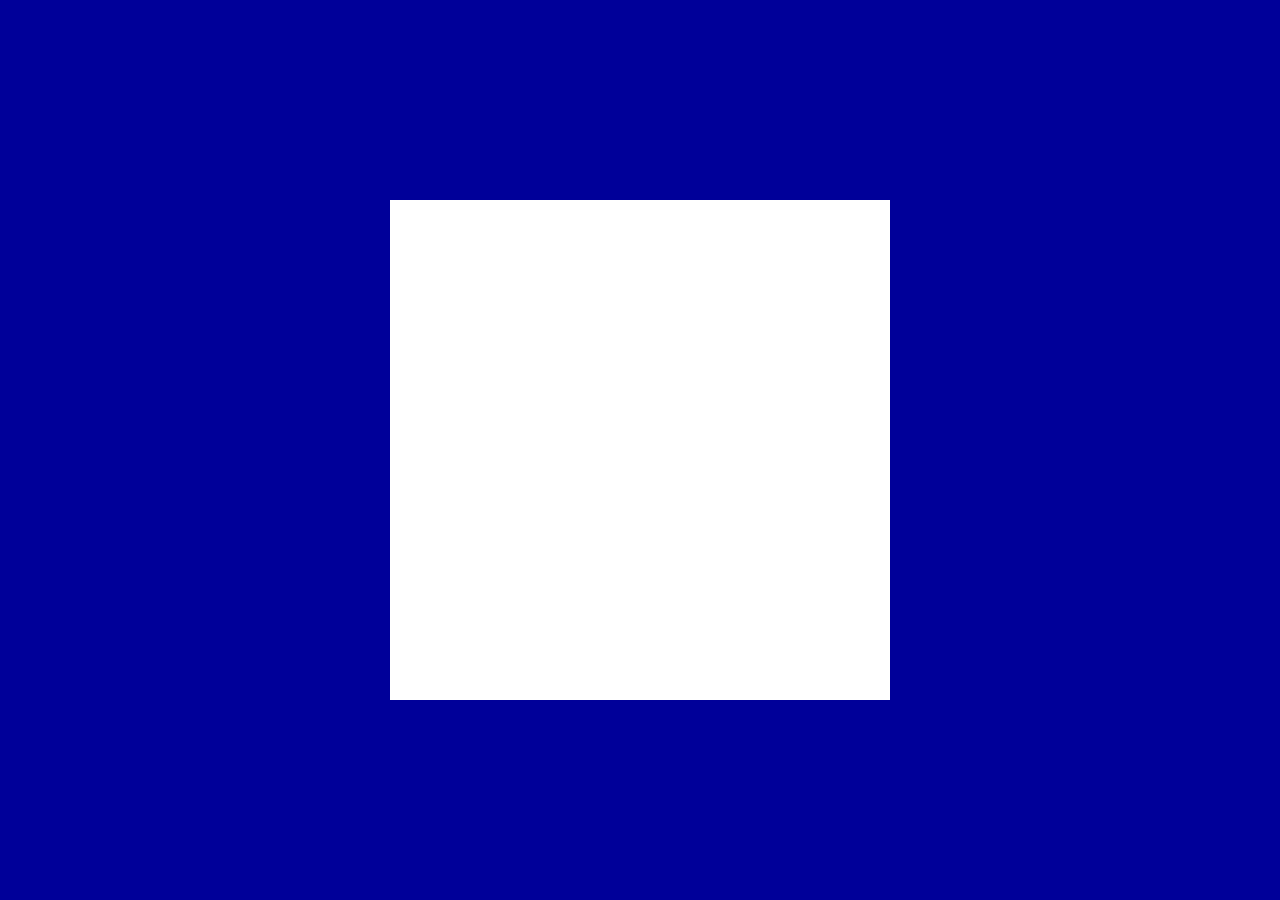
==== pages/connect.html @ c86892b0 "Refatoração" ====
<!DOCTYPE html>
<html lang="en">
<head>
    <meta charset="UTF-8">
    <meta name="viewport" content="width=device-width, initial-scale=1.0">
    <title>Connect da Dani</title>
    <link rel="stylesheet" href="../styles/connect.css">
</head>
<body>
    <div class="connect">
        
    </div>
</body>
</html>
---- styles/connect.css ----
@import url('https://fonts.googleapis.com/css2?family=Galindo&display=swap');

/* https://celke.com.br/artigo/tabela-de-cores-html-nome-hexadecimal-rgb */

:root {
    --azul: #000099;
    --amarelo: #efae54;
    --verde: #008000;
    --vermelho: #FF6347;
    --branco: #ffffff;
}

* {
    padding: 0;
    margin: 0;
}

body {
    width: 100vw;
    height: 100vh;
    background-color: var(--azul);
    font-family: "Galindo", sans-serif;
    display: flex;
    justify-content: center;
    flex-direction: column;
    align-items: center;
}

.connect {
    width: 500px;
    height: 500px;
    background-color: white;
}
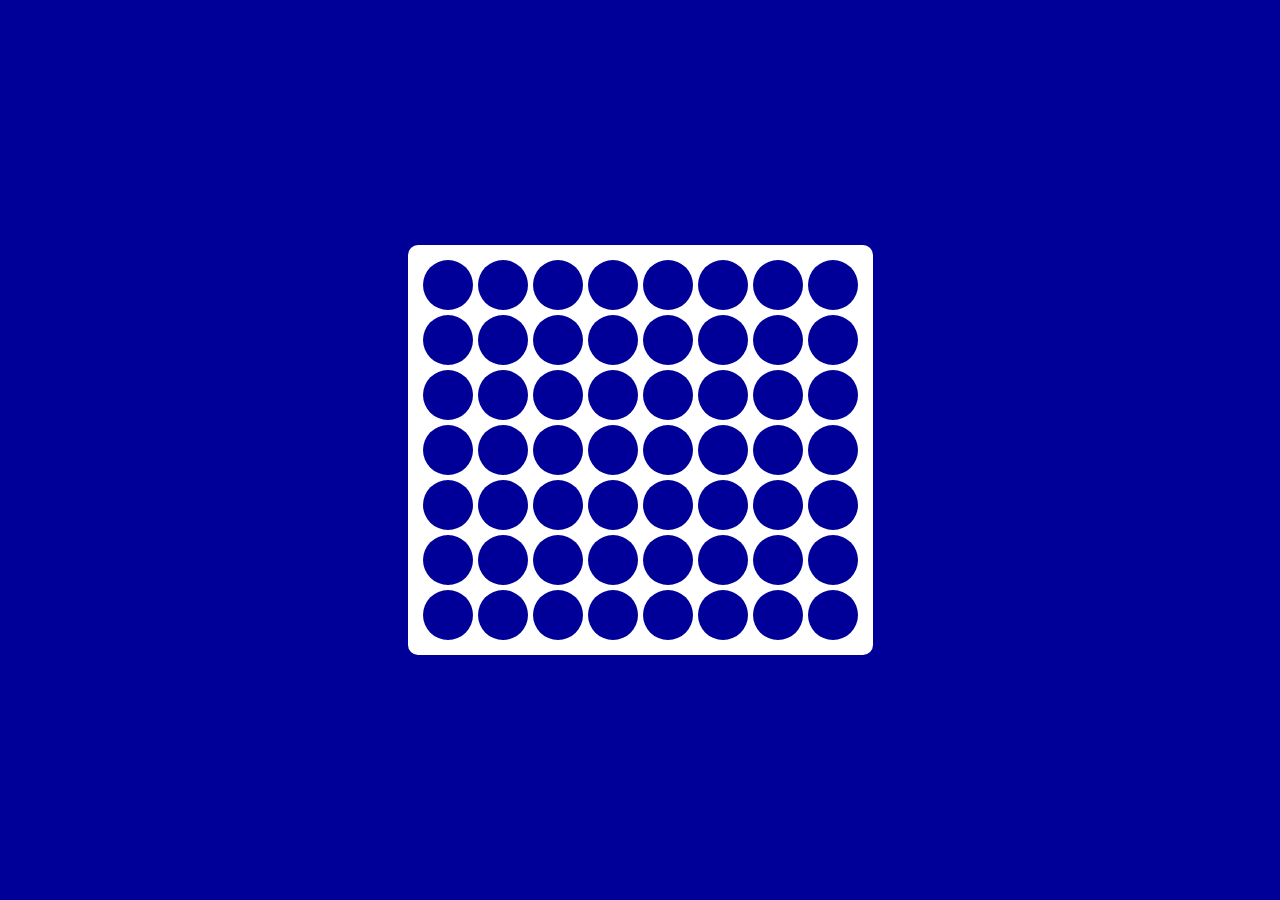
==== commit 78467219: "Tabuleiro" ====
--- a/pages/connect.html
+++ b/pages/connect.html
@@ -8,7 +8,87 @@
 </head>
 <body>
     <div class="connect">
-        
+        <div class="indicator"></div> <!-- Indicador de posição do cursor -->
+        <table class="board">
+            <!-- Tabela 8x7 com IDs baseados em posição linhaXcoluna -->
+            <!-- Linhas e colunas criadas manualmente para fácil referência no JS -->
+            <tbody>
+                <!-- Gerando cada linha -->
+                <tr>
+                    <td id="0x0" class="cell"></td>
+                    <td id="0x1" class="cell"></td>
+                    <td id="0x2" class="cell"></td>
+                    <td id="0x3" class="cell"></td>
+                    <td id="0x4" class="cell"></td>
+                    <td id="0x5" class="cell"></td>
+                    <td id="0x6" class="cell"></td>
+                    <td id="0x7" class="cell"></td>
+                </tr>
+                <tr>
+                    <td id="1x0" class="cell"></td>
+                    <td id="1x1" class="cell"></td>
+                    <td id="1x2" class="cell"></td>
+                    <td id="1x3" class="cell"></td>
+                    <td id="1x4" class="cell"></td>
+                    <td id="1x5" class="cell"></td>
+                    <td id="1x6" class="cell"></td>
+                    <td id="1x7" class="cell"></td>
+                </tr>
+                <!-- Repita esse padrão até o total de 7 linhas -->
+                <tr>
+                    <td id="2x0" class="cell"></td>
+                    <td id="2x1" class="cell"></td>
+                    <td id="2x2" class="cell"></td>
+                    <td id="2x3" class="cell"></td>
+                    <td id="2x4" class="cell"></td>
+                    <td id="2x5" class="cell"></td>
+                    <td id="2x6" class="cell"></td>
+                    <td id="2x7" class="cell"></td>
+                </tr>
+                <tr>
+                    <td id="3x0" class="cell"></td>
+                    <td id="3x1" class="cell"></td>
+                    <td id="3x2" class="cell"></td>
+                    <td id="3x3" class="cell"></td>
+                    <td id="3x4" class="cell"></td>
+                    <td id="3x5" class="cell"></td>
+                    <td id="3x6" class="cell"></td>
+                    <td id="3x7" class="cell"></td>
+                </tr>
+                <tr>
+                    <td id="4x0" class="cell"></td>
+                    <td id="4x1" class="cell"></td>
+                    <td id="4x2" class="cell"></td>
+                    <td id="4x3" class="cell"></td>
+                    <td id="4x4" class="cell"></td>
+                    <td id="4x5" class="cell"></td>
+                    <td id="4x6" class="cell"></td>
+                    <td id="4x7" class="cell"></td>
+                </tr>
+                <tr>
+                    <td id="5x0" class="cell"></td>
+                    <td id="5x1" class="cell"></td>
+                    <td id="5x2" class="cell"></td>
+                    <td id="5x3" class="cell"></td>
+                    <td id="5x4" class="cell"></td>
+                    <td id="5x5" class="cell"></td>
+                    <td id="5x6" class="cell"></td>
+                    <td id="5x7" class="cell"></td>
+                </tr>
+                <tr>
+                    <td id="6x0" class="cell"></td>
+                    <td id="6x1" class="cell"></td>
+                    <td id="6x2" class="cell"></td>
+                    <td id="6x3" class="cell"></td>
+                    <td id="6x4" class="cell"></td>
+                    <td id="6x5" class="cell"></td>
+                    <td id="6x6" class="cell"></td>
+                    <td id="6x7" class="cell"></td>
+                </tr>
+            </tbody>
+        </table>
     </div>
+
+    <script src="../scripts/connect-animacoes.js"></script>
 </body>
-</html>+</html>
--- a/styles/connect.css
+++ b/styles/connect.css
@@ -1,18 +1,15 @@
 @import url('https://fonts.googleapis.com/css2?family=Galindo&display=swap');
-
-/* https://celke.com.br/artigo/tabela-de-cores-html-nome-hexadecimal-rgb */
 
 :root {
     --azul: #000099;
     --amarelo: #efae54;
-    --verde: #008000;
-    --vermelho: #FF6347;
     --branco: #ffffff;
 }
 
 * {
     padding: 0;
     margin: 0;
+    box-sizing: border-box;
 }
 
 body {
@@ -22,12 +19,32 @@
     font-family: "Galindo", sans-serif;
     display: flex;
     justify-content: center;
-    flex-direction: column;
     align-items: center;
 }
 
 .connect {
-    width: 500px;
-    height: 500px;
-    background-color: white;
-}+    display: flex;
+    justify-content: center;
+    align-items: center;
+    padding: 10px;
+    background-color: var(--branco);
+    border-radius: 10px;
+}
+
+.board {
+    border-spacing: 5px; /* Espaço entre as células */
+    border-collapse: separate; /* Desfaz a fusão das bordas das células */
+}
+
+.cell {
+    width: 50px;
+    height: 50px;
+    background-color: var(--azul);
+    border-radius: 50%; /* Círculo */
+    padding: 0;
+    /* Alinhamento das células, evitando espaçamento extra */
+    text-align: center;
+    vertical-align: middle;
+}
+
+
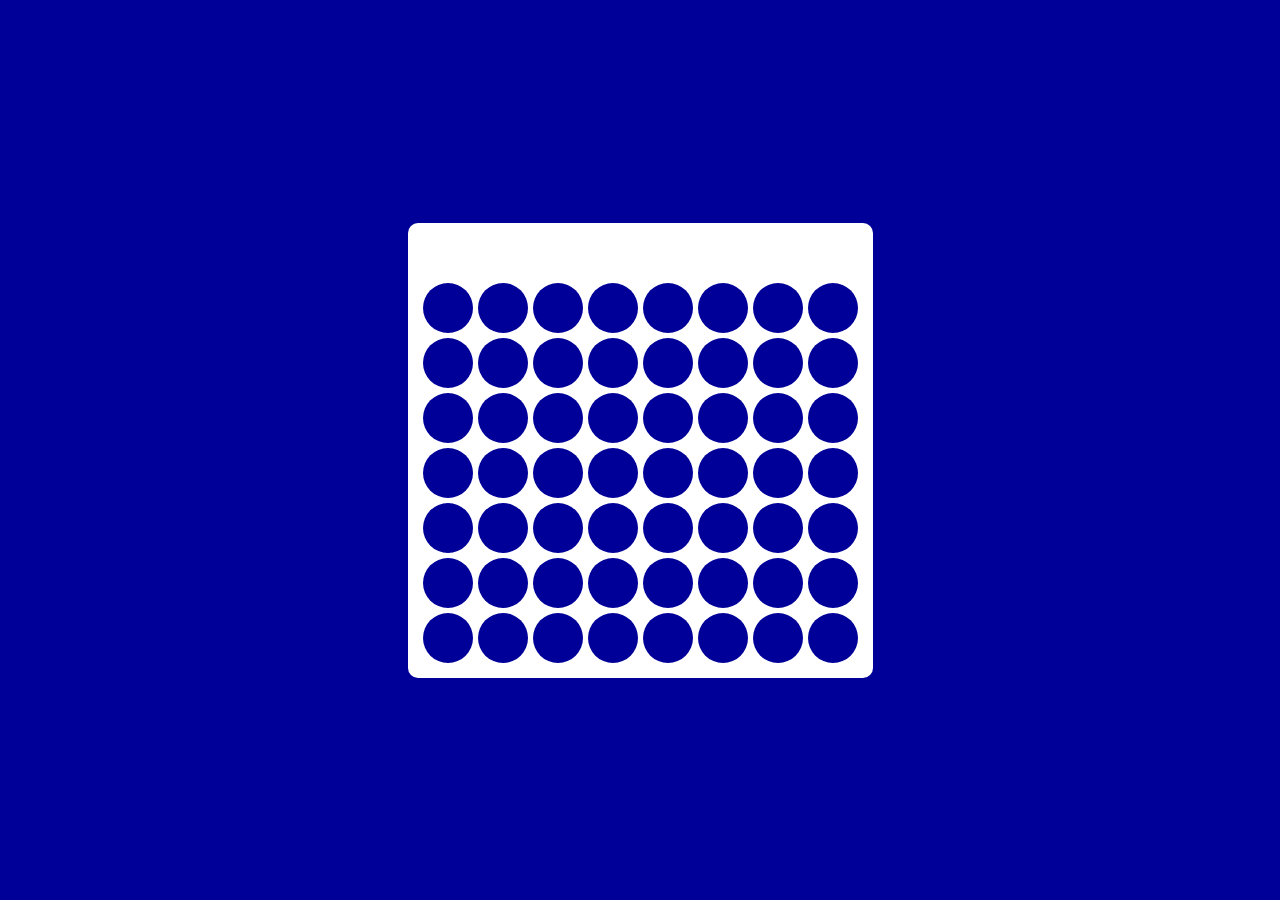
==== commit 16ead986: "Tabuleiro com a seta" ====
--- a/pages/connect.html
+++ b/pages/connect.html
@@ -3,87 +3,89 @@
 <head>
     <meta charset="UTF-8">
     <meta name="viewport" content="width=device-width, initial-scale=1.0">
-    <title>Connect da Dani</title>
+    <title>Connect4 da Dani</title>
     <link rel="stylesheet" href="../styles/connect.css">
 </head>
 <body>
     <div class="connect">
-        <div class="indicator"></div> <!-- Indicador de posição do cursor -->
+        <div class="indicator">
+            <div class="arrow-indicator" style="display: none;">&#9660;</div> <!-- Seta indicadora de coluna -->
+        </div>
         <table class="board">
             <!-- Tabela 8x7 com IDs baseados em posição linhaXcoluna -->
             <!-- Linhas e colunas criadas manualmente para fácil referência no JS -->
             <tbody>
+                <div class="arrow-indicator" style="display: none;">&#9660;</div> <!-- Seta indicadora de coluna -->
                 <!-- Gerando cada linha -->
                 <tr>
-                    <td id="0x0" class="cell"></td>
-                    <td id="0x1" class="cell"></td>
-                    <td id="0x2" class="cell"></td>
-                    <td id="0x3" class="cell"></td>
-                    <td id="0x4" class="cell"></td>
-                    <td id="0x5" class="cell"></td>
-                    <td id="0x6" class="cell"></td>
-                    <td id="0x7" class="cell"></td>
+                    <td id="0,0" class="cell"></td>
+                    <td id="0,1" class="cell"></td>
+                    <td id="0,2" class="cell"></td>
+                    <td id="0,3" class="cell"></td>
+                    <td id="0,4" class="cell"></td>
+                    <td id="0,5" class="cell"></td>
+                    <td id="0,6" class="cell"></td>
+                    <td id="0,7" class="cell"></td>
                 </tr>
                 <tr>
-                    <td id="1x0" class="cell"></td>
-                    <td id="1x1" class="cell"></td>
-                    <td id="1x2" class="cell"></td>
-                    <td id="1x3" class="cell"></td>
-                    <td id="1x4" class="cell"></td>
-                    <td id="1x5" class="cell"></td>
-                    <td id="1x6" class="cell"></td>
-                    <td id="1x7" class="cell"></td>
-                </tr>
-                <!-- Repita esse padrão até o total de 7 linhas -->
-                <tr>
-                    <td id="2x0" class="cell"></td>
-                    <td id="2x1" class="cell"></td>
-                    <td id="2x2" class="cell"></td>
-                    <td id="2x3" class="cell"></td>
-                    <td id="2x4" class="cell"></td>
-                    <td id="2x5" class="cell"></td>
-                    <td id="2x6" class="cell"></td>
-                    <td id="2x7" class="cell"></td>
+                    <td id="1,0" class="cell"></td>
+                    <td id="1,1" class="cell"></td>
+                    <td id="1,2" class="cell"></td>
+                    <td id="1,3" class="cell"></td>
+                    <td id="1,4" class="cell"></td>
+                    <td id="1,5" class="cell"></td>
+                    <td id="1,6" class="cell"></td>
+                    <td id="1,7" class="cell"></td>
                 </tr>
                 <tr>
-                    <td id="3x0" class="cell"></td>
-                    <td id="3x1" class="cell"></td>
-                    <td id="3x2" class="cell"></td>
-                    <td id="3x3" class="cell"></td>
-                    <td id="3x4" class="cell"></td>
-                    <td id="3x5" class="cell"></td>
-                    <td id="3x6" class="cell"></td>
-                    <td id="3x7" class="cell"></td>
+                    <td id="2,0" class="cell"></td>
+                    <td id="2,1" class="cell"></td>
+                    <td id="2,2" class="cell"></td>
+                    <td id="2,3" class="cell"></td>
+                    <td id="2,4" class="cell"></td>
+                    <td id="2,5" class="cell"></td>
+                    <td id="2,6" class="cell"></td>
+                    <td id="2,7" class="cell"></td>
                 </tr>
                 <tr>
-                    <td id="4x0" class="cell"></td>
-                    <td id="4x1" class="cell"></td>
-                    <td id="4x2" class="cell"></td>
-                    <td id="4x3" class="cell"></td>
-                    <td id="4x4" class="cell"></td>
-                    <td id="4x5" class="cell"></td>
-                    <td id="4x6" class="cell"></td>
-                    <td id="4x7" class="cell"></td>
+                    <td id="3,0" class="cell"></td>
+                    <td id="3,1" class="cell"></td>
+                    <td id="3,2" class="cell"></td>
+                    <td id="3,3" class="cell"></td>
+                    <td id="3,4" class="cell"></td>
+                    <td id="3,5" class="cell"></td>
+                    <td id="3,6" class="cell"></td>
+                    <td id="3,7" class="cell"></td>
                 </tr>
                 <tr>
-                    <td id="5x0" class="cell"></td>
-                    <td id="5x1" class="cell"></td>
-                    <td id="5x2" class="cell"></td>
-                    <td id="5x3" class="cell"></td>
-                    <td id="5x4" class="cell"></td>
-                    <td id="5x5" class="cell"></td>
-                    <td id="5x6" class="cell"></td>
-                    <td id="5x7" class="cell"></td>
+                    <td id="4,0" class="cell"></td>
+                    <td id="4,1" class="cell"></td>
+                    <td id="4,2" class="cell"></td>
+                    <td id="4,3" class="cell"></td>
+                    <td id="4,4" class="cell"></td>
+                    <td id="4,5" class="cell"></td>
+                    <td id="4,6" class="cell"></td>
+                    <td id="4,7" class="cell"></td>
                 </tr>
                 <tr>
-                    <td id="6x0" class="cell"></td>
-                    <td id="6x1" class="cell"></td>
-                    <td id="6x2" class="cell"></td>
-                    <td id="6x3" class="cell"></td>
-                    <td id="6x4" class="cell"></td>
-                    <td id="6x5" class="cell"></td>
-                    <td id="6x6" class="cell"></td>
-                    <td id="6x7" class="cell"></td>
+                    <td id="5,0" class="cell"></td>
+                    <td id="5,1" class="cell"></td>
+                    <td id="5,2" class="cell"></td>
+                    <td id="5,3" class="cell"></td>
+                    <td id="5,4" class="cell"></td>
+                    <td id="5,5" class="cell"></td>
+                    <td id="5,6" class="cell"></td>
+                    <td id="5,7" class="cell"></td>
+                </tr>
+                <tr>
+                    <td id="6,0" class="cell"></td>
+                    <td id="6,1" class="cell"></td>
+                    <td id="6,2" class="cell"></td>
+                    <td id="6,3" class="cell"></td>
+                    <td id="6,4" class="cell"></td>
+                    <td id="6,5" class="cell"></td>
+                    <td id="6,6" class="cell"></td>
+                    <td id="6,7" class="cell"></td>
                 </tr>
             </tbody>
         </table>
--- a/styles/connect.css
+++ b/styles/connect.css
@@ -26,6 +26,7 @@
     display: flex;
     justify-content: center;
     align-items: center;
+    flex-direction: column;
     padding: 10px;
     background-color: var(--branco);
     border-radius: 10px;
@@ -47,4 +48,23 @@
     vertical-align: middle;
 }
 
+.indicator {
+    position: relative;
+    /* background-color: #efae54; */
+    width: 100%;
+    height: 5vh;
+}
 
+.arrow-indicator {
+    position: absolute;
+    font-size: 2.2rem;
+    color: var(--amarelo);
+    top: 0;
+    left: 50%; /* Centraliza a seta */
+    transform: translateX(-50%);
+    transition: left 0.2s;
+    pointer-events: none;
+}
+
+
+
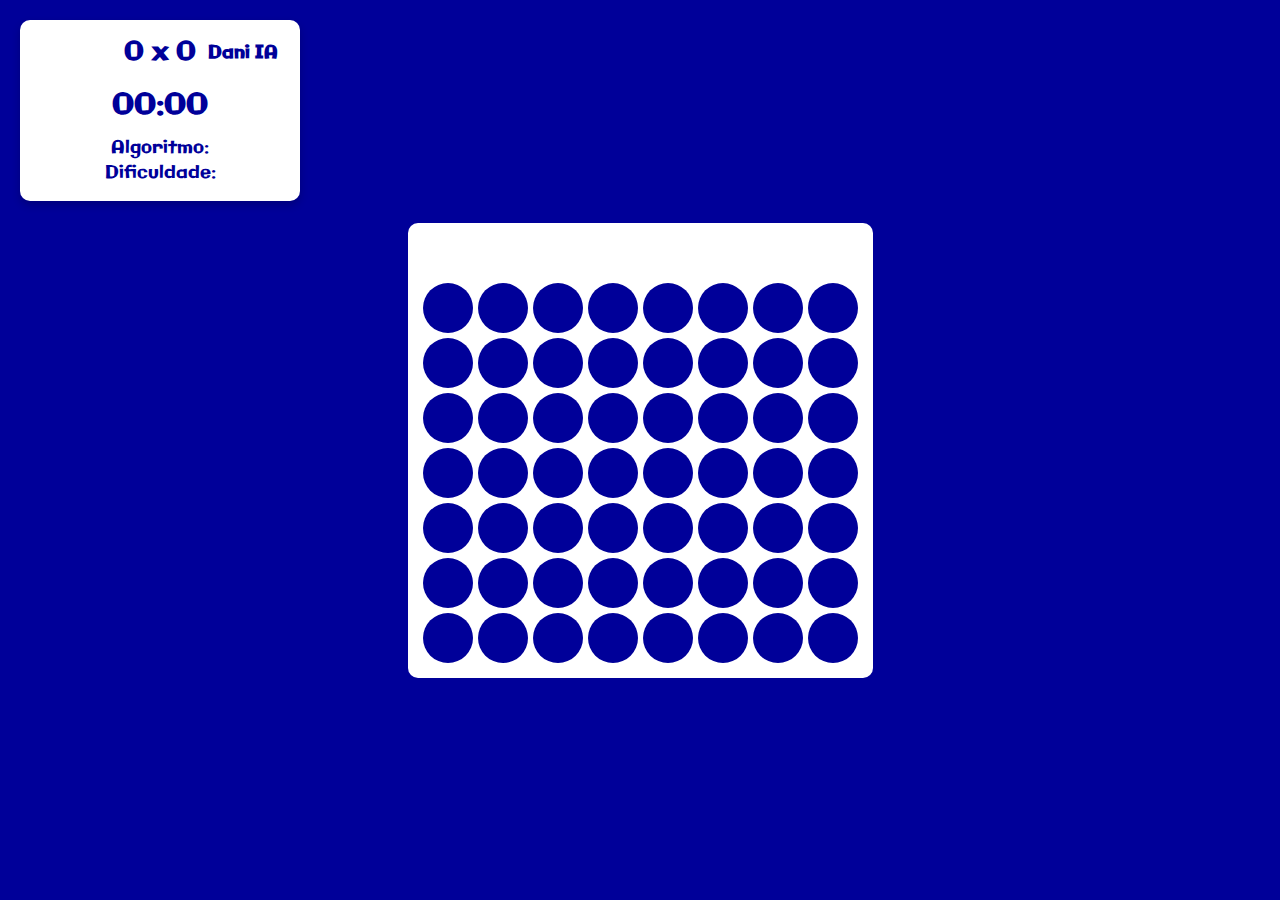
==== commit 4c3e0495: "Placar" ====
--- a/pages/connect.html
+++ b/pages/connect.html
@@ -7,6 +7,25 @@
     <link rel="stylesheet" href="../styles/connect.css">
 </head>
 <body>
+    <div class="scoreboard">
+        <div class="player-info">
+            <div class="player">
+                <span id="player-name-display"></span> <!-- Aqui será atualizado com o nome do jogador -->
+            </div>
+            <div class="score"></div>
+            <div class="player">
+                <span>Dani IA</span>
+            </div>
+        </div>
+        <div class="game-info">
+            <div class="timer">00:00</div>
+            <div class="algorithm-difficulty">
+                <div>Algoritmo: <span id="algorithm-display"></span></div> <!-- Algoritmo -->
+                <div>Dificuldade: <span id="difficulty-display"></span></div> <!-- Dificuldade -->
+            </div>
+        </div>
+    </div>
+
     <div class="connect">
         <div class="indicator">
             <div class="arrow-indicator" style="display: none;">&#9660;</div> <!-- Seta indicadora de coluna -->
@@ -92,5 +111,34 @@
     </div>
 
     <script src="../scripts/connect-animacoes.js"></script>
+    <script src="../scripts/connect-mini-max.js"></script>
+    <script src="../scripts/connect-alfa-beta.js"></script>
+
+    <script>
+        window.addEventListener('load', function() {
+            // Função para pegar os parâmetros da URL
+            function getQueryParameter(name) {
+                const urlParams = new URLSearchParams(window.location.search);
+                return urlParams.get(name);
+            }
+
+            // Recuperando os parâmetros da URL
+            const playerName = getQueryParameter('playerName');
+            const algorithm = getQueryParameter('algorithm');
+            const difficulty = getQueryParameter('difficulty');
+
+            // Atualizando a interface com os dados
+            if (playerName) {
+                document.getElementById('player-name-display').textContent = playerName;
+            }
+            if (algorithm) {
+                document.getElementById('algorithm-display').textContent = algorithm === 'minimax' ? 'Mini-Max' : 'Alfa-Beta';
+            }
+            if (difficulty) {
+                const difficultyNames = ['Fácil', 'Médio', 'Difícil', 'Experiente'];
+                document.getElementById('difficulty-display').textContent = difficultyNames[difficulty - 1];
+            }
+        });
+    </script>
 </body>
 </html>
--- a/styles/connect.css
+++ b/styles/connect.css
@@ -4,6 +4,8 @@
     --azul: #000099;
     --amarelo: #efae54;
     --branco: #ffffff;
+    --verde: #008000;
+    --vermelho: #FF6347;
 }
 
 * {
@@ -20,6 +22,7 @@
     display: flex;
     justify-content: center;
     align-items: center;
+    position: relative;
 }
 
 .connect {
@@ -33,24 +36,21 @@
 }
 
 .board {
-    border-spacing: 5px; /* Espaço entre as células */
-    border-collapse: separate; /* Desfaz a fusão das bordas das células */
+    border-spacing: 5px;
+    border-collapse: separate;
 }
 
 .cell {
     width: 50px;
     height: 50px;
     background-color: var(--azul);
-    border-radius: 50%; /* Círculo */
-    padding: 0;
-    /* Alinhamento das células, evitando espaçamento extra */
+    border-radius: 50%;
     text-align: center;
     vertical-align: middle;
 }
 
 .indicator {
     position: relative;
-    /* background-color: #efae54; */
     width: 100%;
     height: 5vh;
 }
@@ -60,11 +60,78 @@
     font-size: 2.2rem;
     color: var(--amarelo);
     top: 0;
-    left: 50%; /* Centraliza a seta */
+    left: 50%;
     transform: translateX(-50%);
     transition: left 0.2s;
     pointer-events: none;
 }
 
+/* Animação de queda */
+@keyframes fall {
+    0% {
+        transform: translateY(-200px);
+        opacity: 0;
+    }
+    100% {
+        transform: translateY(0);
+        opacity: 1;
+    }
+}
 
+.falling {
+    animation: fall 0.5s ease-in-out forwards;
+}
 
+/* Estilos do placar e informações de jogo */
+.scoreboard {
+    position: absolute;
+    top: 20px;
+    left: 20px;
+    background-color: var(--branco);
+    color: var(--azul);
+    padding: 15px;
+    border-radius: 10px;
+    font-size: 1.2rem;
+    width: 280px;
+    box-shadow: 0 4px 8px rgba(0, 0, 0, 0.2);
+    z-index: 10;
+}
+
+.player-info {
+    display: flex;
+    justify-content: space-between;
+    align-items: center;
+    margin-bottom: 15px;
+}
+
+.player {
+    font-weight: bold;
+    font-size: 1.1rem;
+}
+
+.score {
+    font-size: 1.6rem;
+    font-weight: bold;
+    text-align: center;
+    flex-grow: 1;
+}
+
+.game-info {
+    text-align: center;
+}
+
+.timer {
+    font-size: 1.8rem;
+    font-weight: bold;
+    margin-bottom: 10px;
+}
+
+.algorithm-difficulty {
+    font-size: 1.1rem;
+}
+
+/* Ajuste no espaçamento entre o nome dos jogadores e o placar */
+.player-info .player, .player-info .score {
+    flex: 1;
+    text-align: center;
+}
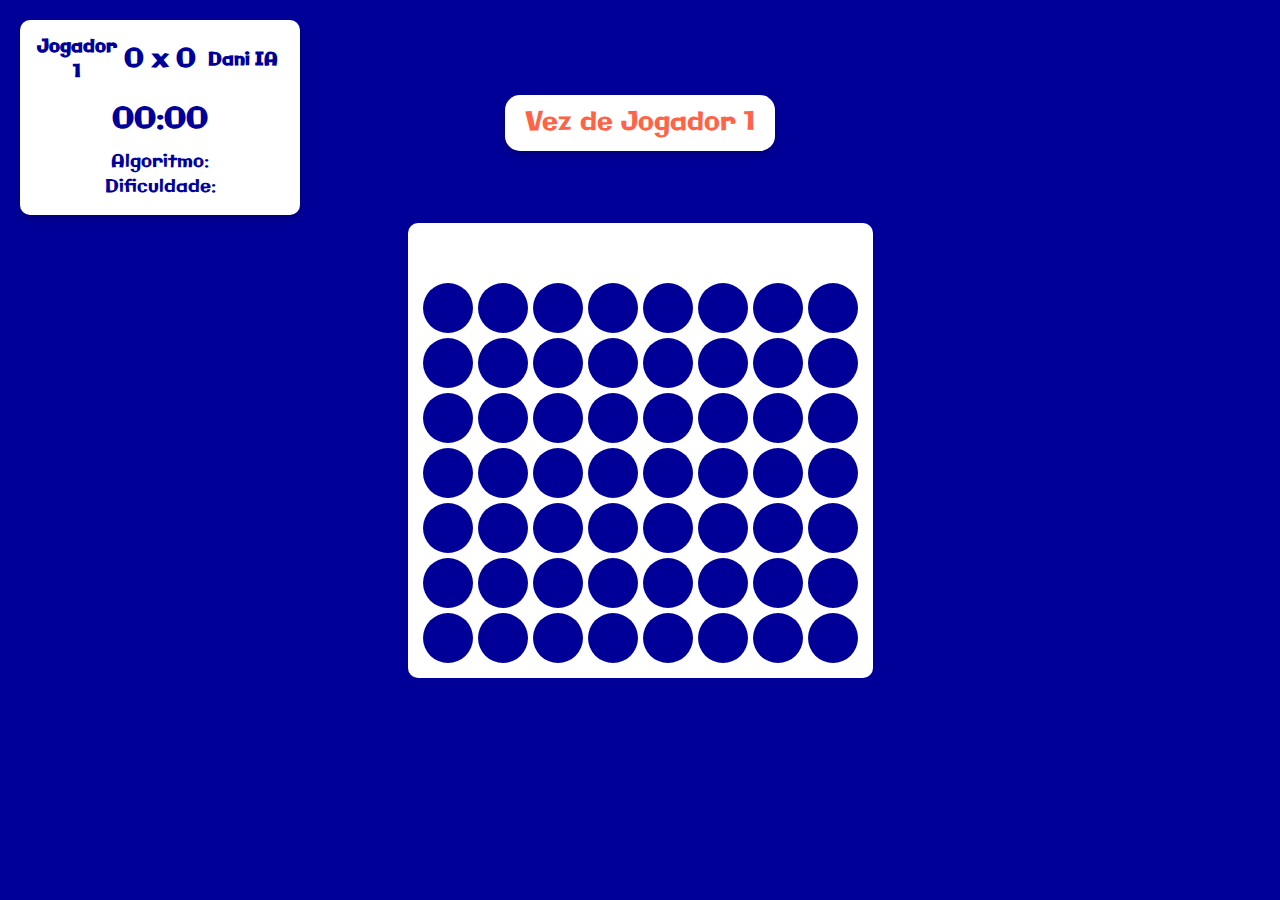
==== commit 1560fcc4: "Turnos" ====
--- a/pages/connect.html
+++ b/pages/connect.html
@@ -25,6 +25,10 @@
             </div>
         </div>
     </div>
+
+    <div class="turn-indicator">
+        <p id="turn-message">Vez de <span id="current-player"></span></p>
+    </div>    
 
     <div class="connect">
         <div class="indicator">
--- a/styles/connect.css
+++ b/styles/connect.css
@@ -135,3 +135,17 @@
     flex: 1;
     text-align: center;
 }
+
+.turn-indicator {
+    position: absolute;
+    top: 95px;
+    left: 50%;
+    transform: translateX(-50%);
+    background-color: var(--branco);
+    color: var(--azul);
+    font-size: 1.6rem;
+    padding: 10px 20px;
+    border-radius: 15px;
+    box-shadow: 0 4px 8px rgba(0, 0, 0, 0.2);
+    z-index: 10;
+}
